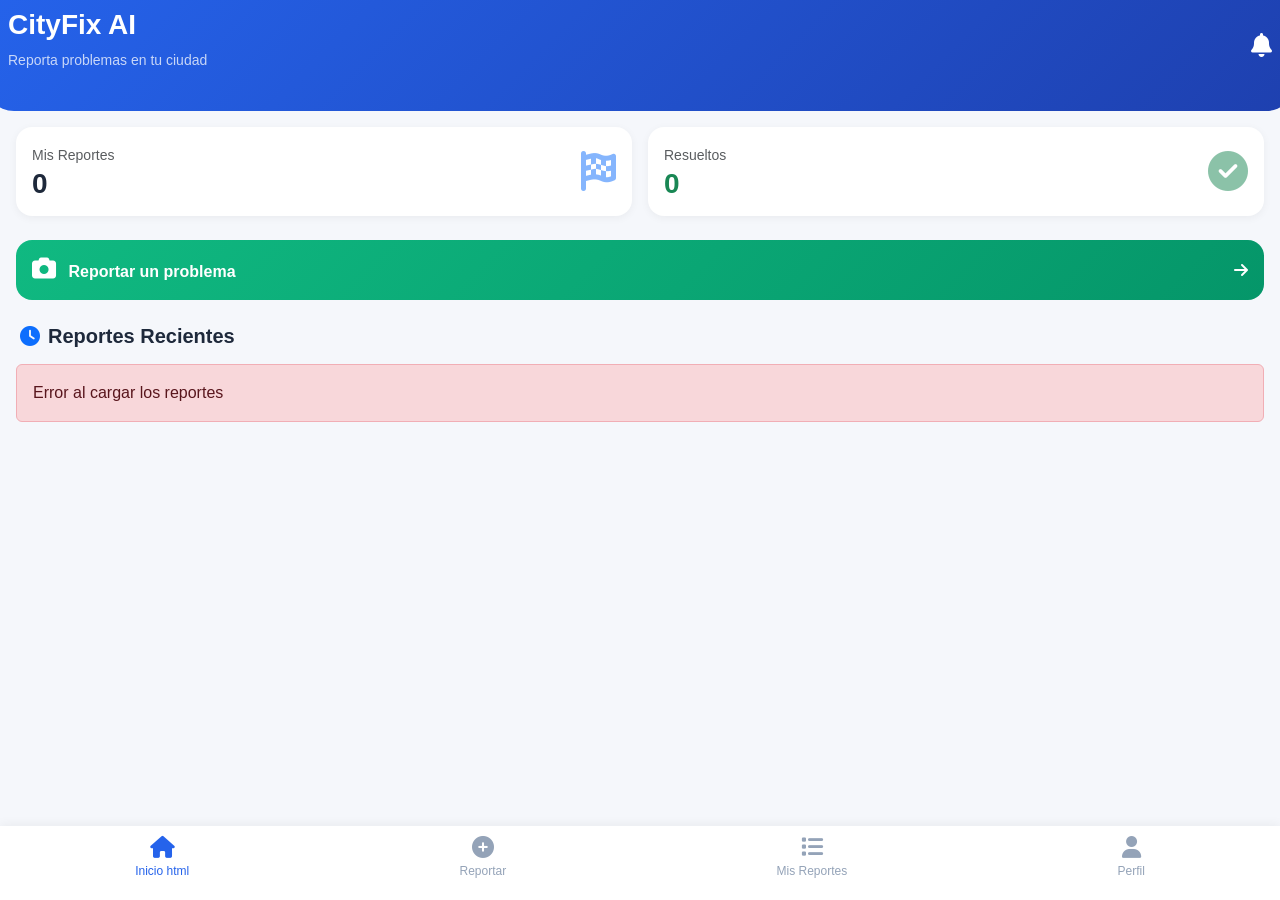
==== movil/index.html @ 72cbe7ac "Merge branch 'main' of https://github.com/GabCoot/cityfix-ai" ====
<!DOCTYPE html>
<html lang="es">
<head>
    <meta charset="UTF-8">
    <meta name="viewport" content="width=device-width, initial-scale=1.0, maximum-scale=1.0, user-scalable=yes, viewport-fit=cover">
    <meta name="theme-color" content="#2563eb">
    <meta name="apple-mobile-web-app-capable" content="yes">
    <meta name="apple-mobile-web-app-status-bar-style" content="black-translucent">
    <meta name="apple-mobile-web-app-title" content="CityFix AI">
    <link rel="manifest" href="manifest.json">
    <link rel="apple-touch-icon" href="icon-192.png">
    <title>CityFix AI - Reporta Problemas</title>
    <link href="https://cdn.jsdelivr.net/npm/bootstrap@5.3.0/dist/css/bootstrap.min.css" rel="stylesheet">
    <link rel="stylesheet" href="https://cdnjs.cloudflare.com/ajax/libs/font-awesome/6.4.0/css/all.min.css">
    <link rel="stylesheet" href="css/app.css">
</head>
<body>
    <!-- Bottom Navigation UXggtgtUL -->
    <div class="bottom-nav">
        <a href="index.html" class="nav-item active">
            <i class="fas fa-home"></i>
            <span>Inicio html</span>
        </a>
        <a href="reportar.html" class="nav-item">
            <i class="fas fa-plus-circle"></i>
            <span>Reportar</span>
        </a>
        <a href="mis-reportes.html" class="nav-item">
            <i class="fas fa-list"></i>
            <span>Mis Reportes</span>
        </a>
        <a href="perfil.html" class="nav-item">
            <i class="fas fa-user"></i>
            <span>Perfil</span>
        </a>
    </div>

    <!-- Main Content -->
    <div class="main-content pb-5">
        <!-- Header -->
        <div class="header-gradient p-4 text-white">
            <div class="d-flex justify-content-between align-items-center">
                <div>
                    <h1 class="h3 fw-bold">CityFix AI</h1>
                    <p class="small opacity-75">Reporta problemas en tu ciudad</p>
                </div>
                <div class="text-end">
                    <i class="fas fa-bell fs-4"></i>
                </div>
            </div>
        </div>

        <div class="px-3 mt-3">
            <!-- Stats Cards -->
            <div class="row g-3 mb-4">
                <div class="col-6">
                    <div class="stat-card-mini" id="totalReportesCard">
                        <div class="d-flex justify-content-between align-items-center">
                            <div>
                                <small class="text-muted">Mis Reportes</small>
                                <h3 class="mb-0 fw-bold" id="totalReportes">0</h3>
                            </div>
                            <i class="fas fa-flag-checkered fs-1 text-primary opacity-50"></i>
                        </div>
                    </div>
                </div>
                <div class="col-6">
                    <div class="stat-card-mini" id="resueltosCard">
                        <div class="d-flex justify-content-between align-items-center">
                            <div>
                                <small class="text-muted">Resueltos</small>
                                <h3 class="mb-0 fw-bold text-success" id="totalResueltos">0</h3>
                            </div>
                            <i class="fas fa-check-circle fs-1 text-success opacity-50"></i>
                        </div>
                    </div>
                </div>
            </div>

            <!-- Quick Report Button -->
            <div class="quick-report-card mb-4" onclick="window.location.href='reportar.html'">
                <div class="d-flex align-items-center justify-content-between">
                    <div>
                        <i class="fas fa-camera me-2 fs-4"></i>
                        <span class="fw-bold">Reportar un problema</span>
                    </div>
                    <i class="fas fa-arrow-right"></i>
                </div>
            </div>

            <!-- Recent Reports -->
            <div class="section-title mb-3">
                <h5 class="fw-bold mb-0"><i class="fas fa-clock me-2 text-primary"></i>Reportes Recientes</h5>
            </div>

            <div id="recentReports">
                <div class="text-center py-4">
                    <div class="spinner-border text-primary" role="status"></div>
                    <p class="mt-2 text-muted">Cargando reportes...</p>
                </div>
            </div>
        </div>
    </div>

    <script src="https://code.jquery.com/jquery-3.6.0.min.js"></script>
    <script src="js/app.js"></script>
    <script>
        // Cargar estadísticas y reportes al iniciar
        $(document).ready(function() {
            cargarEstadisticas();
            cargarReportesRecientes();
        });

        function cargarEstadisticas() {
            const usuarioId = localStorage.getItem('usuarioId') || 'guest';
            $.ajax({
                url: '../api/movil_stats.php',
                type: 'GET',
                data: { usuario_id: usuarioId },
                dataType: 'json',
                success: function(data) {
                    if(data.success) {
                        $('#totalReportes').text(data.total);
                        $('#totalResueltos').text(data.resueltos);
                    }
                }
            });
        }

        function cargarReportesRecientes() {
            const usuarioId = localStorage.getItem('usuarioId') || 'guest';
            $.ajax({
                url: '../api/movil_reports.php',
                type: 'GET',
                data: { usuario_id: usuarioId, action: 'recientes' },
                dataType: 'json',
                success: function(data) {
                    if(data.success && data.reportes.length > 0) {
                        let html = '';
                        data.reportes.forEach(r => {
                            const estadoClass = r.estado == 'resuelto' ? 'bg-success' : (r.estado == 'en_proceso' ? 'bg-info' : 'bg-warning');
                            const estadoText = r.estado == 'resuelto' ? 'Resuelto' : (r.estado == 'en_proceso' ? 'En proceso' : 'Pendiente');
                            html += `
                                <div class="report-card" onclick="verDetalle(${r.id})">
                                    <div class="d-flex justify-content-between align-items-start">
                                        <div class="flex-grow-1">
                                            <h6 class="fw-bold mb-1">${escapeHtml(r.titulo)}</h6>
                                            <p class="small text-muted mb-2">${escapeHtml(r.descripcion.substring(0, 80))}${r.descripcion.length > 80 ? '...' : ''}</p>
                                            <div class="d-flex gap-2">
                                                <span class="badge ${r.prioridad == 'alta' ? 'bg-danger' : (r.prioridad == 'media' ? 'bg-warning' : 'bg-success')}">${r.prioridad.toUpperCase()}</span>
                                                <span class="badge ${estadoClass}">${estadoText}</span>
                                            </div>
                                            <small class="text-muted d-block mt-2"><i class="far fa-calendar-alt"></i> ${new Date(r.fecha_reporte).toLocaleDateString()}</small>
                                        </div>
                                        <div class="ms-3">
                                            <div class="status-indicator ${r.estado}"></div>
                                        </div>
                                    </div>
                                </div>
                            `;
                        });
                        $('#recentReports').html(html);
                    } else {
                        $('#recentReports').html(`
                            <div class="empty-state text-center py-5">
                                <i class="fas fa-inbox fa-3x text-muted mb-3"></i>
                                <p class="text-muted">No has realizado reportes aún</p>
                                <button class="btn btn-primary mt-2" onclick="window.location.href='reportar.html'">Reportar ahora</button>
                            </div>
                        `);
                    }
                },
                error: function() {
                    $('#recentReports').html(`
                        <div class="alert alert-danger">Error al cargar los reportes</div>
                    `);
                }
            });
        }

        function verDetalle(id) {
            window.location.href = `detalle.html?id=${id}`;
        }

        function escapeHtml(text) {
            if(!text) return '';
            return $('<div>').text(text).html();
        }
    </script>
</body>
</html>
---- movil/css/app.css ----
* {
    margin: 0;
    padding: 0;
    box-sizing: border-box;
}

body {
    font-family: -apple-system, BlinkMacSystemFont, 'Segoe UI', Roboto, 'Helvetica Neue', Arial, sans-serif;
    background: #f5f7fb;
    color: #1e293b;
    padding-bottom: 70px;
}

/* Dark Mode */
body.dark-mode {
    background: #0f172a;
    color: #e2e8f0;
}

body.dark-mode .card-mobile {
    background: #1e293b;
    color: #e2e8f0;
}

body.dark-mode .stat-card-mini {
    background: #1e293b;
}

/* Bottom Navigation */
.bottom-nav {
    position: fixed;
    bottom: 0;
    left: 0;
    right: 0;
    background: white;
    display: flex;
    justify-content: space-around;
    padding: 10px 0 20px;
    box-shadow: 0 -2px 10px rgba(0,0,0,0.05);
    z-index: 1000;
}

body.dark-mode .bottom-nav {
    background: #1e293b;
}

.nav-item {
    display: flex;
    flex-direction: column;
    align-items: center;
    text-decoration: none;
    color: #94a3b8;
    font-size: 12px;
    transition: all 0.3s;
}

.nav-item i {
    font-size: 22px;
    margin-bottom: 4px;
}

.nav-item.active {
    color: #2563eb;
}

.nav-item:hover {
    color: #2563eb;
}

/* Header */
.header-gradient {
    background: linear-gradient(135deg, #2563eb 0%, #1e40af 100%);
    margin: -16px -16px 0 -16px;
    border-radius: 0 0 30px 30px;
}

/* Cards */
.card-mobile {
    background: white;
    border-radius: 20px;
    padding: 16px;
    box-shadow: 0 2px 8px rgba(0,0,0,0.05);
    margin-bottom: 12px;
}

.stat-card-mini {
    background: white;
    border-radius: 16px;
    padding: 16px;
    box-shadow: 0 2px 8px rgba(0,0,0,0.05);
}

.quick-report-card {
    background: linear-gradient(135deg, #10b981 0%, #059669 100%);
    border-radius: 16px;
    padding: 16px;
    color: white;
    cursor: pointer;
    transition: transform 0.2s;
}

.quick-report-card:active {
    transform: scale(0.98);
}

/* Report Card */
.report-card {
    background: white;
    border-radius: 16px;
    padding: 16px;
    margin-bottom: 12px;
    box-shadow: 0 2px 8px rgba(0,0,0,0.05);
    cursor: pointer;
    transition: all 0.2s;
}

.report-card:active {
    transform: scale(0.98);
    background: #f8fafc;
}

body.dark-mode .report-card {
    background: #1e293b;
}

/* Categories Grid */
.categories-grid {
    display: grid;
    grid-template-columns: repeat(3, 1fr);
    gap: 12px;
}

.category-item {
    background: #f1f5f9;
    border-radius: 16px;
    padding: 12px;
    text-align: center;
    cursor: pointer;
    transition: all 0.2s;
    border: 2px solid transparent;
}

.category-item i {
    font-size: 24px;
    margin-bottom: 8px;
    display: block;
}

.category-item span {
    font-size: 12px;
    font-weight: 500;
}

.category-item.selected {
    background: #2563eb;
    color: white;
    border-color: #2563eb;
}

body.dark-mode .category-item {
    background: #334155;
    color: #e2e8f0;
}

/* Form Controls */
.form-control-mobile {
    width: 100%;
    padding: 12px 16px;
    border: 2px solid #e2e8f0;
    border-radius: 16px;
    font-size: 16px;
    transition: all 0.2s;
    background: white;
}

.form-control-mobile:focus {
    outline: none;
    border-color: #2563eb;
}

body.dark-mode .form-control-mobile {
    background: #334155;
    border-color: #475569;
    color: white;
}

/* Button Send */
.btn-send {
    width: 100%;
    padding: 16px;
    background: linear-gradient(135deg, #2563eb, #1e40af);
    color: white;
    border: none;
    border-radius: 40px;
    font-size: 16px;
    font-weight: 600;
    cursor: pointer;
    transition: all 0.2s;
}

.btn-send:active {
    transform: scale(0.98);
}

/* Filter Tabs */
.filter-tabs {
    display: flex;
    gap: 8px;
    background: white;
    padding: 8px;
    border-radius: 40px;
    box-shadow: 0 2px 8px rgba(0,0,0,0.05);
}

.filter-tab {
    flex: 1;
    padding: 8px 12px;
    border: none;
    background: transparent;
    border-radius: 30px;
    font-size: 13px;
    font-weight: 500;
    color: #64748b;
    cursor: pointer;
    transition: all 0.2s;
}

.filter-tab.active {
    background: #2563eb;
    color: white;
}

body.dark-mode .filter-tabs {
    background: #1e293b;
}

/* Status Header */
.status-header.pendiente {
    background: linear-gradient(135deg, #f59e0b, #d97706);
}

.status-header.en_proceso {
    background: linear-gradient(135deg, #3b82f6, #1d4ed8);
}

.status-header.resuelto {
    background: linear-gradient(135deg, #10b981, #059669);
}

/* Status Indicator */
.status-indicator {
    width: 12px;
    height: 12px;
    border-radius: 50%;
}

.status-indicator.pendiente {
    background: #f59e0b;
    box-shadow: 0 0 8px #f59e0b;
}

.status-indicator.en_proceso {
    background: #3b82f6;
    box-shadow: 0 0 8px #3b82f6;
}

.status-indicator.resuelto {
    background: #10b981;
    box-shadow: 0 0 8px #10b981;
}

/* Loading Overlay */
.loading-overlay {
    position: fixed;
    top: 0;
    left: 0;
    right: 0;
    bottom: 0;
    background: rgba(0,0,0,0.8);
    display: flex;
    flex-direction: column;
    align-items: center;
    justify-content: center;
    z-index: 9999;
    display: none;
}

.loading-overlay.active {
    display: flex;
}

/* Toast Message */
.toast-message {
    position: fixed;
    bottom: 80px;
    left: 50%;
    transform: translateX(-50%);
    background: #1e293b;
    color: white;
    padding: 12px 24px;
    border-radius: 40px;
    font-size: 14px;
    z-index: 9998;
    white-space: nowrap;
    box-shadow: 0 4px 12px rgba(0,0,0,0.15);
}
/* Estilos para IA */
.ai-suggestion {
    background: linear-gradient(135deg, #667eea, #764ba2);
    color: white;
    padding: 12px 16px;
    border-radius: 16px;
    margin-bottom: 16px;
    font-size: 13px;
    display: flex;
    justify-content: space-between;
    align-items: center;
    animation: slideIn 0.3s ease;
}

@keyframes slideIn {
    from {
        opacity: 0;
        transform: translateY(-10px);
    }
    to {
        opacity: 1;
        transform: translateY(0);
    }
}

.btn-ai-apply {
    background: white;
    border: none;
    border-radius: 20px;
    padding: 6px 14px;
    font-size: 12px;
    font-weight: 600;
    cursor: pointer;
    color: #667eea;
    transition: all 0.2s;
}

.btn-ai-apply:hover {
    transform: scale(1.05);
}

.btn-ai-close {
    background: rgba(255,255,255,0.2);
    border: none;
    border-radius: 20px;
    padding: 6px 12px;
    font-size: 12px;
    cursor: pointer;
    color: white;
}

.ia-button {
    background: linear-gradient(135deg, #667eea, #764ba2);
    border: none;
    border-radius: 40px;
    padding: 12px 20px;
    color: white;
    font-weight: 600;
    margin-top: 8px;
    width: 100%;
    cursor: pointer;
    transition: all 0.2s;
}

.ia-button:active {
    transform: scale(0.98);
}
/* Empty State */
.empty-state i {
    opacity: 0.5;
}

/* Section Title */
.section-title {
    padding-left: 4px;
}

/* Responsive */
@media (max-width: 380px) {
    .categories-grid {
        grid-template-columns: repeat(2, 1fr);
    }
}
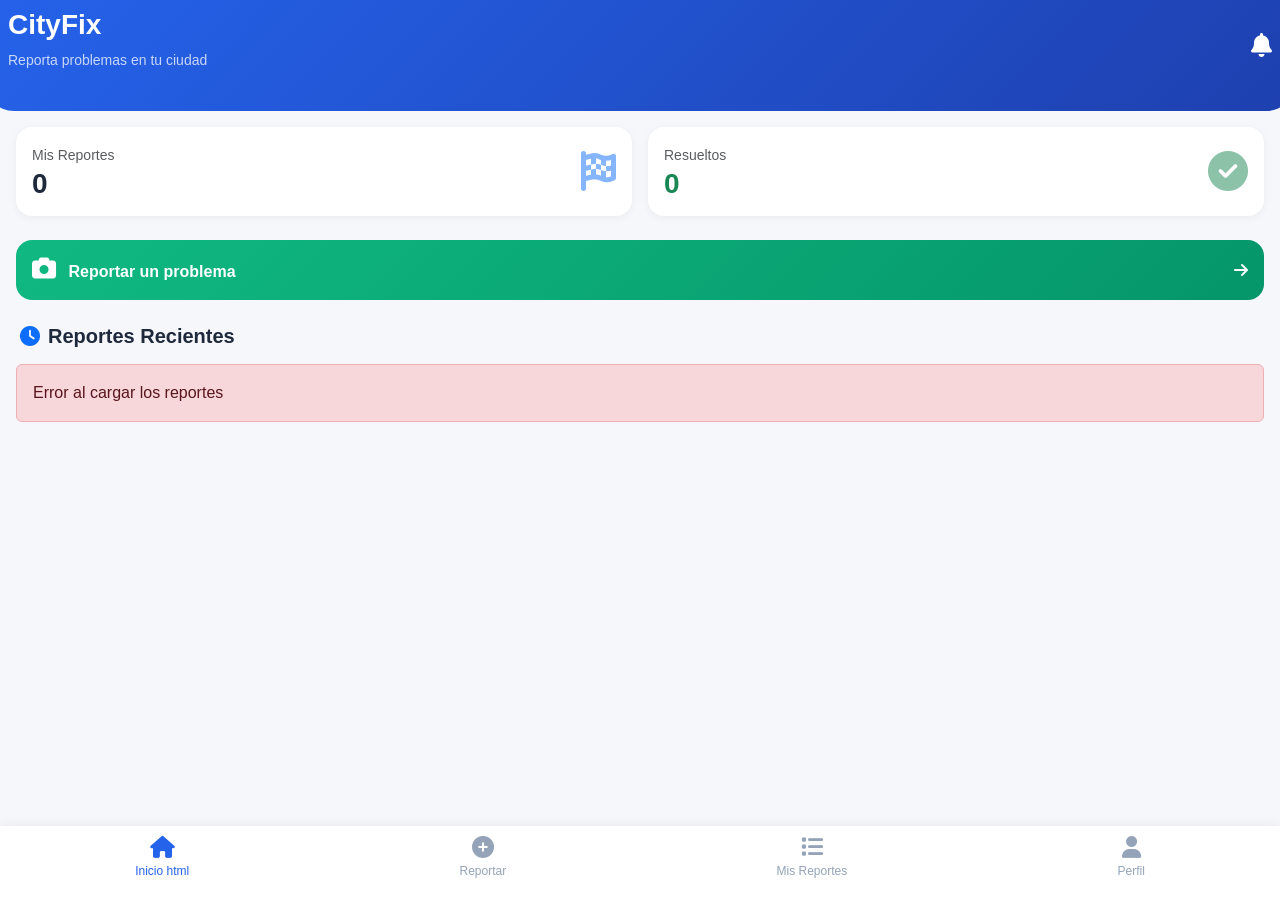
==== commit c85ec908: "Uxul" ====
--- a/movil/index.html
+++ b/movil/index.html
@@ -9,7 +9,7 @@
     <meta name="apple-mobile-web-app-title" content="CityFix AI">
     <link rel="manifest" href="manifest.json">
     <link rel="apple-touch-icon" href="icon-192.png">
-    <title>CityFix AI - Reporta Problemas</title>
+    <title>CityFix - Reporta Problemas</title>
     <link href="https://cdn.jsdelivr.net/npm/bootstrap@5.3.0/dist/css/bootstrap.min.css" rel="stylesheet">
     <link rel="stylesheet" href="https://cdnjs.cloudflare.com/ajax/libs/font-awesome/6.4.0/css/all.min.css">
     <link rel="stylesheet" href="css/app.css">
@@ -41,7 +41,7 @@
         <div class="header-gradient p-4 text-white">
             <div class="d-flex justify-content-between align-items-center">
                 <div>
-                    <h1 class="h3 fw-bold">CityFix AI</h1>
+                    <h1 class="h3 fw-bold">CityFix</h1>
                     <p class="small opacity-75">Reporta problemas en tu ciudad</p>
                 </div>
                 <div class="text-end">
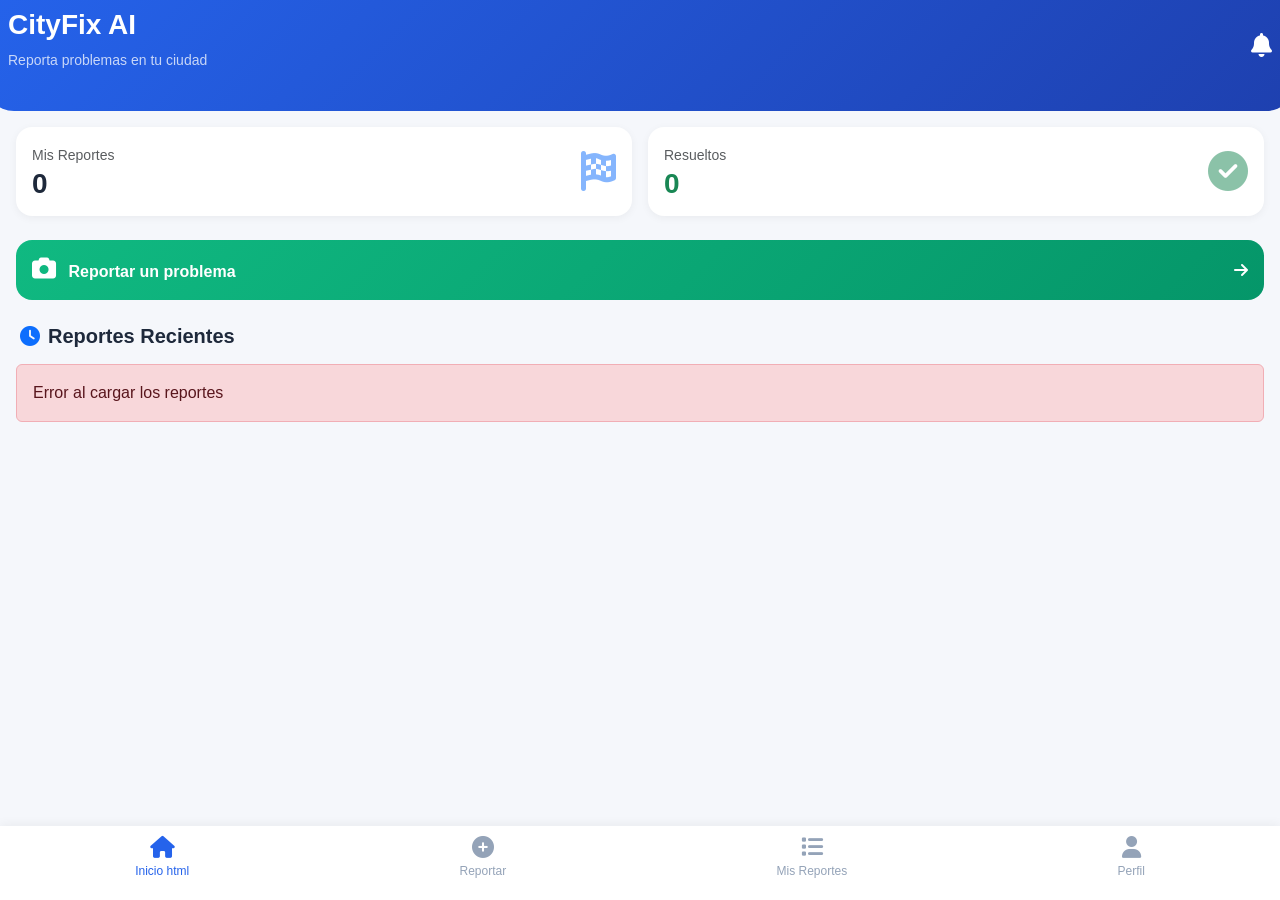
==== commit 42a4a56c: "mejoras" ====
--- a/movil/index.html
+++ b/movil/index.html
@@ -9,13 +9,13 @@
     <meta name="apple-mobile-web-app-title" content="CityFix AI">
     <link rel="manifest" href="manifest.json">
     <link rel="apple-touch-icon" href="icon-192.png">
-    <title>CityFix - Reporta Problemas</title>
+    <title>CityFix AI - Reporta Problemas</title>
     <link href="https://cdn.jsdelivr.net/npm/bootstrap@5.3.0/dist/css/bootstrap.min.css" rel="stylesheet">
     <link rel="stylesheet" href="https://cdnjs.cloudflare.com/ajax/libs/font-awesome/6.4.0/css/all.min.css">
     <link rel="stylesheet" href="css/app.css">
 </head>
 <body>
-    <!-- Bottom Navigation UXggtgtUL -->
+    <!-- Bottom Navigation UXUL -->
     <div class="bottom-nav">
         <a href="index.html" class="nav-item active">
             <i class="fas fa-home"></i>
@@ -41,7 +41,7 @@
         <div class="header-gradient p-4 text-white">
             <div class="d-flex justify-content-between align-items-center">
                 <div>
-                    <h1 class="h3 fw-bold">CityFix</h1>
+                    <h1 class="h3 fw-bold">CityFix AI</h1>
                     <p class="small opacity-75">Reporta problemas en tu ciudad</p>
                 </div>
                 <div class="text-end">
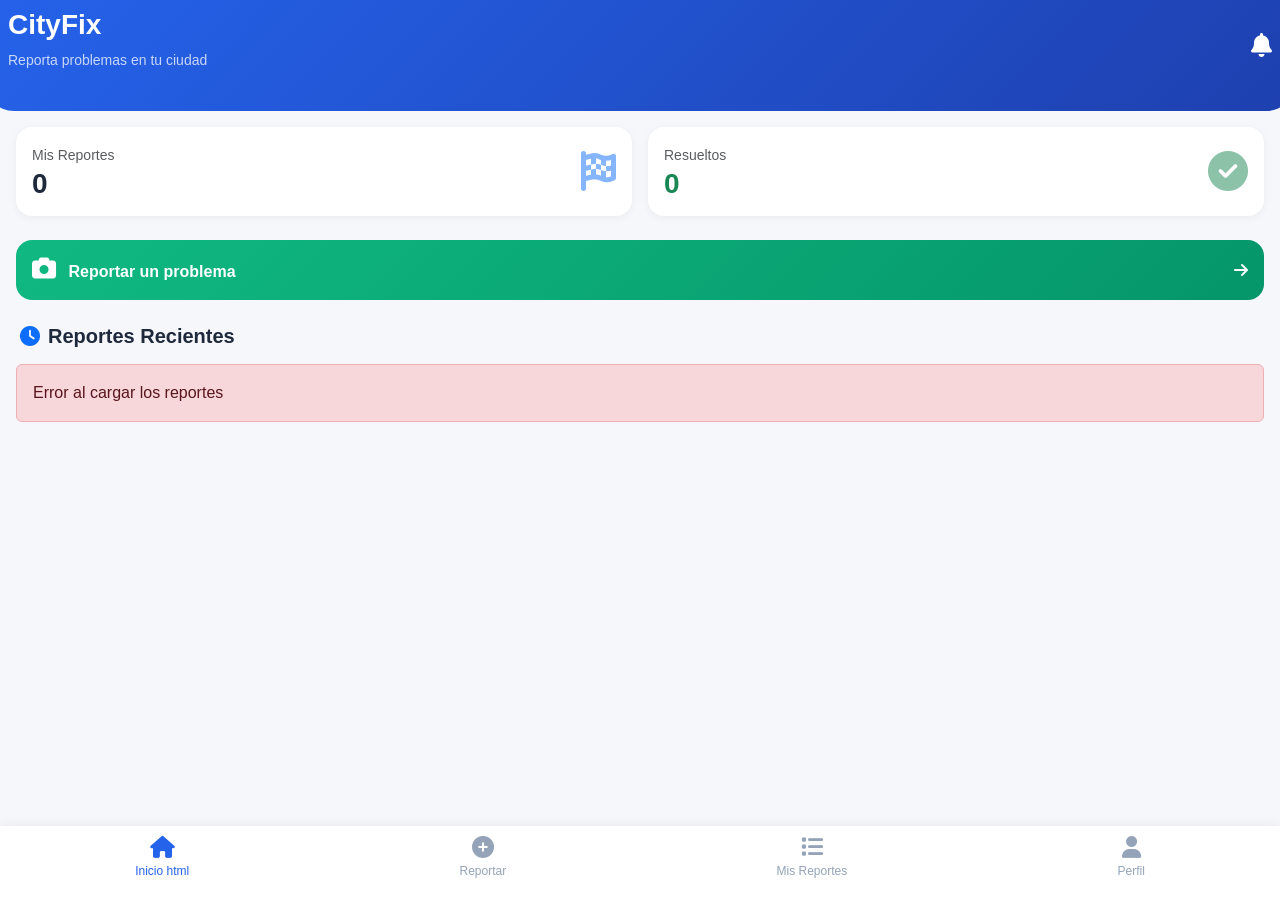
==== commit 405ef1b6: "Merge branch 'main' of https://github.com/GabCoot/cityfix-ai" ====
--- a/movil/index.html
+++ b/movil/index.html
@@ -9,7 +9,7 @@
     <meta name="apple-mobile-web-app-title" content="CityFix AI">
     <link rel="manifest" href="manifest.json">
     <link rel="apple-touch-icon" href="icon-192.png">
-    <title>CityFix AI - Reporta Problemas</title>
+    <title>CityFix - Reporta Problemas</title>
     <link href="https://cdn.jsdelivr.net/npm/bootstrap@5.3.0/dist/css/bootstrap.min.css" rel="stylesheet">
     <link rel="stylesheet" href="https://cdnjs.cloudflare.com/ajax/libs/font-awesome/6.4.0/css/all.min.css">
     <link rel="stylesheet" href="css/app.css">
@@ -41,7 +41,7 @@
         <div class="header-gradient p-4 text-white">
             <div class="d-flex justify-content-between align-items-center">
                 <div>
-                    <h1 class="h3 fw-bold">CityFix AI</h1>
+                    <h1 class="h3 fw-bold">CityFix</h1>
                     <p class="small opacity-75">Reporta problemas en tu ciudad</p>
                 </div>
                 <div class="text-end">
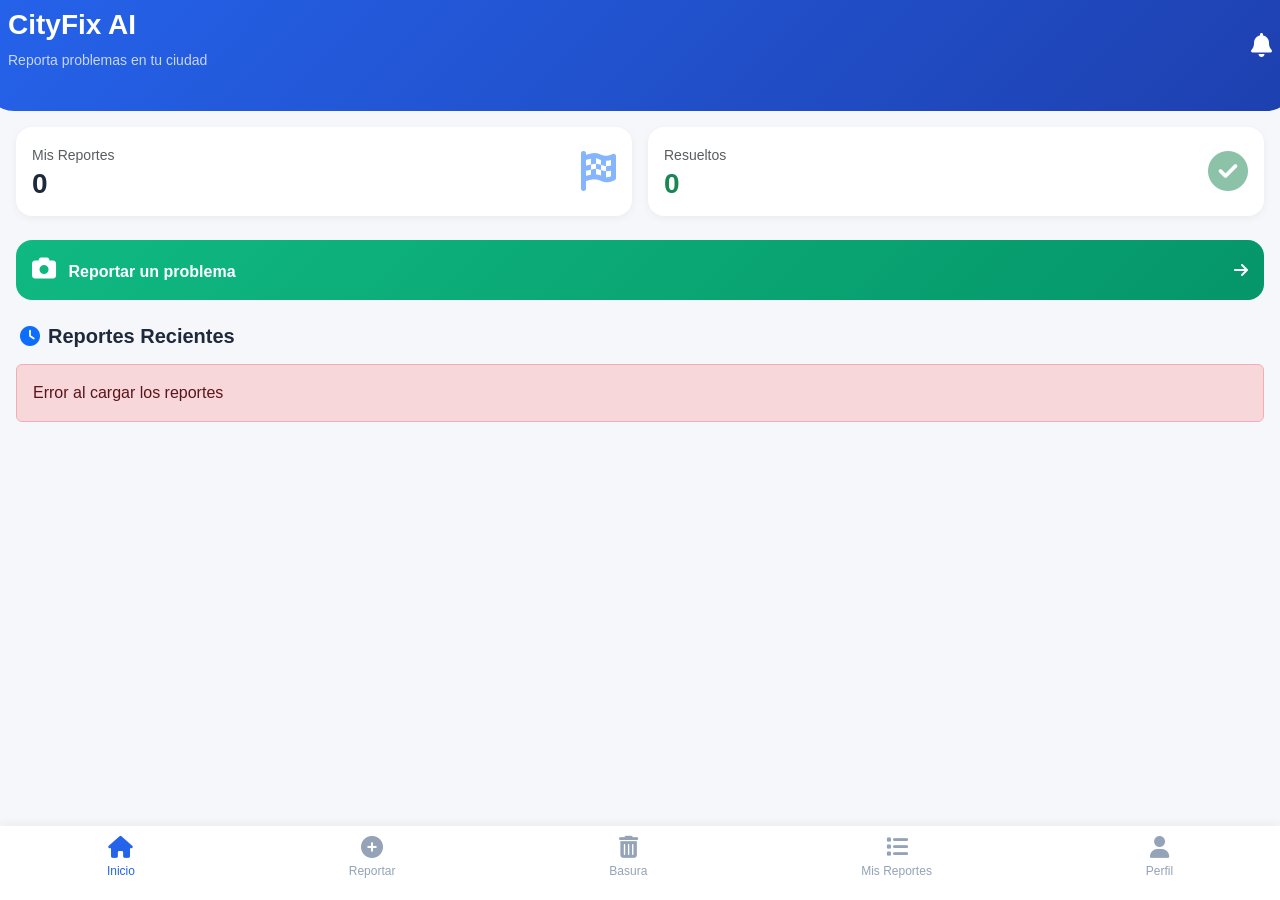
==== commit d77c51ae: "Diseño Movil Listo" ====
--- a/movil/index.html
+++ b/movil/index.html
@@ -9,21 +9,25 @@
     <meta name="apple-mobile-web-app-title" content="CityFix AI">
     <link rel="manifest" href="manifest.json">
     <link rel="apple-touch-icon" href="icon-192.png">
-    <title>CityFix - Reporta Problemas</title>
+    <title>CityFix AI - Reporta Problemas</title>
     <link href="https://cdn.jsdelivr.net/npm/bootstrap@5.3.0/dist/css/bootstrap.min.css" rel="stylesheet">
     <link rel="stylesheet" href="https://cdnjs.cloudflare.com/ajax/libs/font-awesome/6.4.0/css/all.min.css">
     <link rel="stylesheet" href="css/app.css">
 </head>
 <body>
-    <!-- Bottom Navigation UXUL -->
+    <!-- Bottom Navigation - AGREGADA LA PESTAÑA BASURA -->
     <div class="bottom-nav">
         <a href="index.html" class="nav-item active">
             <i class="fas fa-home"></i>
-            <span>Inicio html</span>
+            <span>Inicio</span>
         </a>
         <a href="reportar.html" class="nav-item">
             <i class="fas fa-plus-circle"></i>
             <span>Reportar</span>
+        </a>
+        <a href="basura.php" class="nav-item">
+            <i class="fas fa-trash-alt"></i>
+            <span>Basura</span>
         </a>
         <a href="mis-reportes.html" class="nav-item">
             <i class="fas fa-list"></i>
@@ -35,13 +39,13 @@
         </a>
     </div>
 
-    <!-- Main Content -->
+    <!-- TODO EL RESTO DE TU CONTENIDO ORIGINAL SIGUE IGUAL -->
     <div class="main-content pb-5">
         <!-- Header -->
         <div class="header-gradient p-4 text-white">
             <div class="d-flex justify-content-between align-items-center">
                 <div>
-                    <h1 class="h3 fw-bold">CityFix</h1>
+                    <h1 class="h3 fw-bold">CityFix AI</h1>
                     <p class="small opacity-75">Reporta problemas en tu ciudad</p>
                 </div>
                 <div class="text-end">
@@ -105,7 +109,6 @@
     <script src="https://code.jquery.com/jquery-3.6.0.min.js"></script>
     <script src="js/app.js"></script>
     <script>
-        // Cargar estadísticas y reportes al iniciar
         $(document).ready(function() {
             cargarEstadisticas();
             cargarReportesRecientes();
@@ -171,9 +174,7 @@
                     }
                 },
                 error: function() {
-                    $('#recentReports').html(`
-                        <div class="alert alert-danger">Error al cargar los reportes</div>
-                    `);
+                    $('#recentReports').html(`<div class="alert alert-danger">Error al cargar los reportes</div>`);
                 }
             });
         }
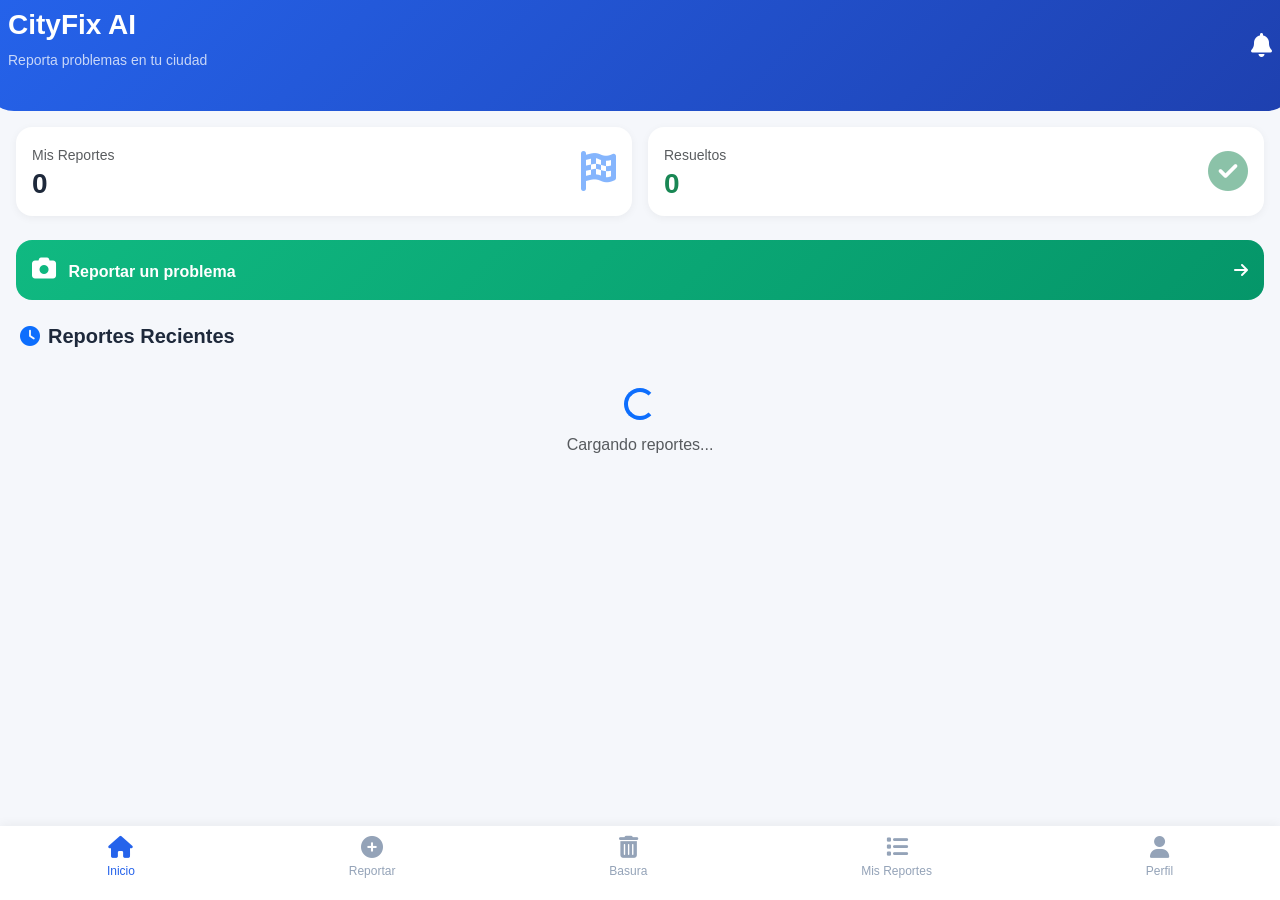
==== commit 17d22422: "extraccion lista" ====
--- a/movil/index.html
+++ b/movil/index.html
@@ -15,7 +15,6 @@
     <link rel="stylesheet" href="css/app.css">
 </head>
 <body>
-    <!-- Bottom Navigation - AGREGADA LA PESTAÑA BASURA -->
     <div class="bottom-nav">
         <a href="index.html" class="nav-item active">
             <i class="fas fa-home"></i>
@@ -39,9 +38,7 @@
         </a>
     </div>
 
-    <!-- TODO EL RESTO DE TU CONTENIDO ORIGINAL SIGUE IGUAL -->
     <div class="main-content pb-5">
-        <!-- Header -->
         <div class="header-gradient p-4 text-white">
             <div class="d-flex justify-content-between align-items-center">
                 <div>
@@ -55,7 +52,6 @@
         </div>
 
         <div class="px-3 mt-3">
-            <!-- Stats Cards -->
             <div class="row g-3 mb-4">
                 <div class="col-6">
                     <div class="stat-card-mini" id="totalReportesCard">
@@ -81,7 +77,6 @@
                 </div>
             </div>
 
-            <!-- Quick Report Button -->
             <div class="quick-report-card mb-4" onclick="window.location.href='reportar.html'">
                 <div class="d-flex align-items-center justify-content-between">
                     <div>
@@ -92,7 +87,6 @@
                 </div>
             </div>
 
-            <!-- Recent Reports -->
             <div class="section-title mb-3">
                 <h5 class="fw-bold mb-0"><i class="fas fa-clock me-2 text-primary"></i>Reportes Recientes</h5>
             </div>
@@ -108,14 +102,40 @@
 
     <script src="https://code.jquery.com/jquery-3.6.0.min.js"></script>
     <script src="js/app.js"></script>
+    
     <script>
-        $(document).ready(function() {
-            cargarEstadisticas();
-            cargarReportesRecientes();
-        });
+        let usuarioGlobal = null;
+
+        function obtenerUsuarioDesdeSesion() {
+            return new Promise((resolve, reject) => {
+                $.ajax({
+                    url: '../api/get_usuario.php',
+                    type: 'GET',
+                    dataType: 'json',
+                    success: function(data) {
+                        if(data.success) {
+                            usuarioGlobal = data.usuario;
+                            localStorage.setItem('usuarioId', data.usuario.id);
+                            localStorage.setItem('usuarioNombre', data.usuario.nombre);
+                            localStorage.setItem('usuarioEmail', data.usuario.email);
+                            resolve(data.usuario);
+                        } else {
+                            window.location.href = 'login.php';
+                            reject();
+                        }
+                    },
+                    error: function() {
+                        window.location.href = 'login.php';
+                        reject();
+                    }
+                });
+            });
+        }
 
         function cargarEstadisticas() {
-            const usuarioId = localStorage.getItem('usuarioId') || 'guest';
+            const usuarioId = localStorage.getItem('usuarioId');
+            if(!usuarioId) return;
+            
             $.ajax({
                 url: '../api/movil_stats.php',
                 type: 'GET',
@@ -131,7 +151,9 @@
         }
 
         function cargarReportesRecientes() {
-            const usuarioId = localStorage.getItem('usuarioId') || 'guest';
+            const usuarioId = localStorage.getItem('usuarioId');
+            if(!usuarioId) return;
+            
             $.ajax({
                 url: '../api/movil_reports.php',
                 type: 'GET',
@@ -187,6 +209,13 @@
             if(!text) return '';
             return $('<div>').text(text).html();
         }
+
+        $(document).ready(function() {
+            obtenerUsuarioDesdeSesion().then(() => {
+                cargarEstadisticas();
+                cargarReportesRecientes();
+            });
+        });
     </script>
 </body>
 </html>
